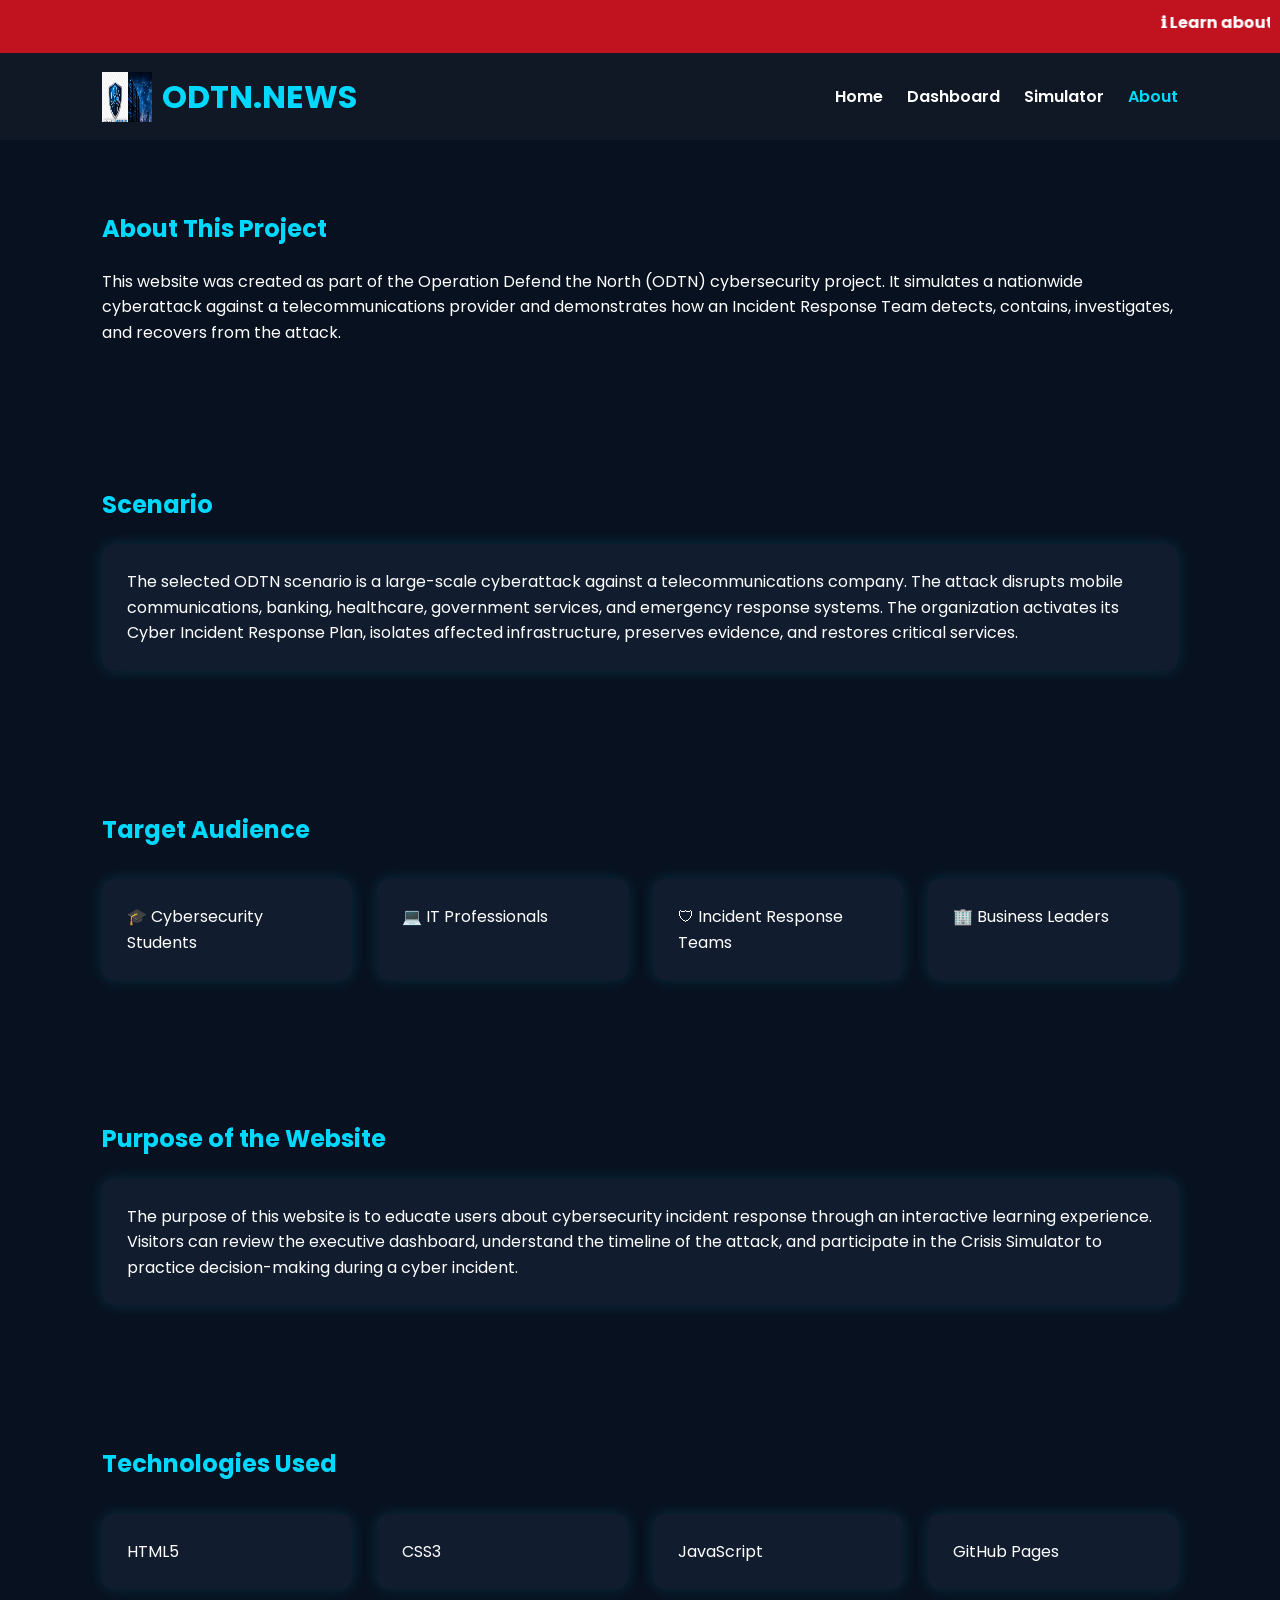
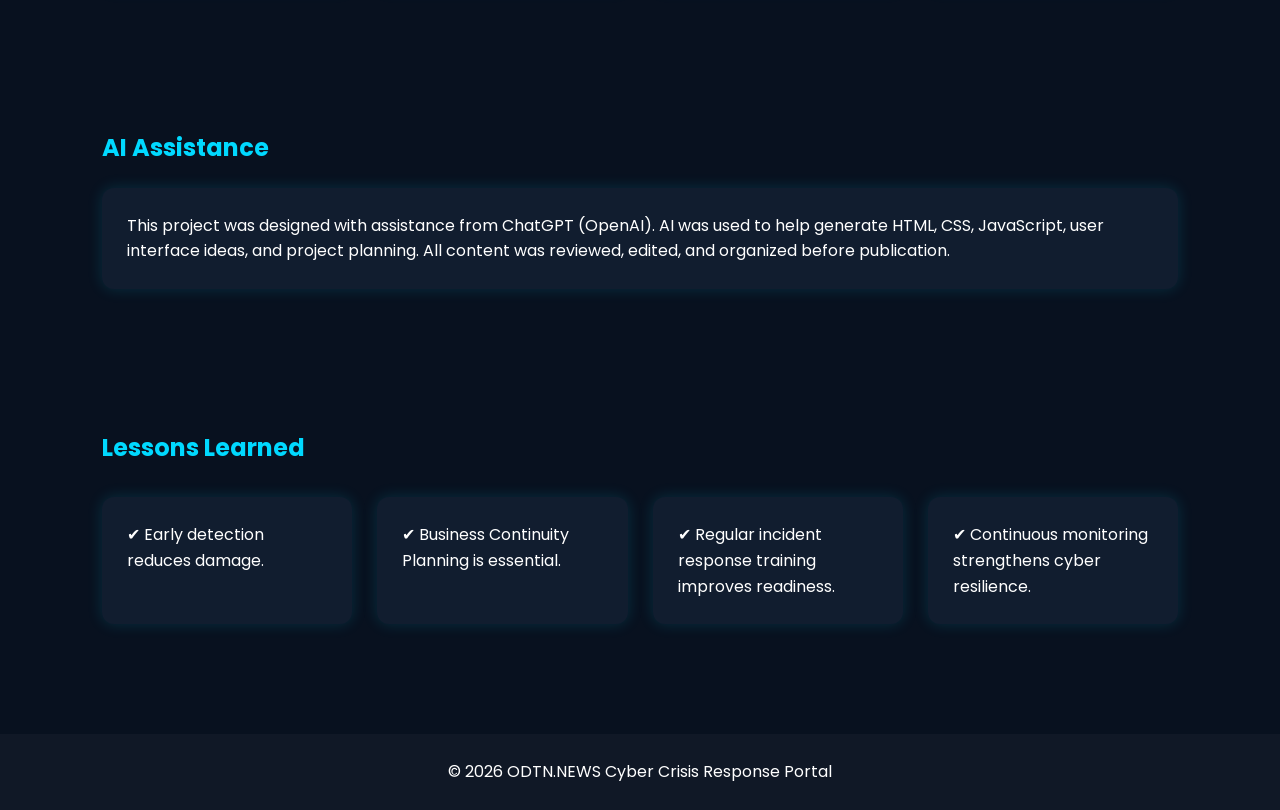
==== about.html @ 5b0d9b8c "Add files via upload" ====
<!DOCTYPE html>
<html lang="en">
<head>

<meta charset="UTF-8">
<meta name="viewport" content="width=device-width, initial-scale=1.0">

<title>About | ODTN.NEWS</title>

<link rel="stylesheet" href="style.css">
<link rel="icon" href="assets/favicon.ico">

</head>

<body>

<div class="ticker">

<marquee>

ℹ Learn about the ODTN Telecom Cyber Crisis Simulator and cybersecurity best practices.

</marquee>

</div>

<header>

<div class="logo">

<img src="assets/logo.png" alt="ODTN Logo">

<h1>ODTN.NEWS</h1>

</div>

<nav>

<a href="index.html">Home</a>
<a href="dashboard.html">Dashboard</a>
<a href="simulator.html">Simulator</a>
<a href="about.html" class="active">About</a>

</nav>

</header>

<section class="about">

<h2>About This Project</h2>

<p>

This website was created as part of the
Operation Defend the North (ODTN) cybersecurity project.

It simulates a nationwide cyberattack against a telecommunications
provider and demonstrates how an Incident Response Team
detects, contains, investigates, and recovers from the attack.

</p>

</section>

<section class="about">

<h2>Scenario</h2>

<div class="card">

<p>

The selected ODTN scenario is a large-scale cyberattack
against a telecommunications company.

The attack disrupts mobile communications,
banking,
healthcare,
government services,
and emergency response systems.

The organization activates its Cyber Incident Response Plan,
isolates affected infrastructure,
preserves evidence,
and restores critical services.

</p>

</div>

</section>

<section class="about">

<h2>Target Audience</h2>

<div class="cards">

<div class="card">

🎓 Cybersecurity Students

</div>

<div class="card">

💻 IT Professionals

</div>

<div class="card">

🛡 Incident Response Teams

</div>

<div class="card">

🏢 Business Leaders

</div>

</div>

</section>

<section class="about">

<h2>Purpose of the Website</h2>

<div class="card">

<p>

The purpose of this website is to educate users
about cybersecurity incident response
through an interactive learning experience.

Visitors can review the executive dashboard,
understand the timeline of the attack,
and participate in the Crisis Simulator
to practice decision-making during a cyber incident.

</p>

</div>

</section>

<section class="about">

<h2>Technologies Used</h2>

<div class="cards">

<div class="card">

HTML5

</div>

<div class="card">

CSS3

</div>

<div class="card">

JavaScript

</div>

<div class="card">

GitHub Pages

</div>

</div>

</section>

<section class="about">

<h2>AI Assistance</h2>

<div class="card">

<p>

This project was designed with assistance from
ChatGPT (OpenAI).

AI was used to help generate HTML,
CSS,
JavaScript,
user interface ideas,
and project planning.

All content was reviewed,
edited,
and organized before publication.

</p>

</div>

</section>

<section class="about">

<h2>Lessons Learned</h2>

<div class="cards">

<div class="card">

✔ Early detection reduces damage.

</div>

<div class="card">

✔ Business Continuity Planning is essential.

</div>

<div class="card">

✔ Regular incident response training improves readiness.

</div>

<div class="card">

✔ Continuous monitoring strengthens cyber resilience.

</div>

</div>

</section>

<footer>

<p>

© 2026 ODTN.NEWS

Cyber Crisis Response Portal

</p>

</footer>

</body>

</html>
---- style.css ----
/* ===============================
   ODTN.NEWS Cyber Crisis Portal
   =============================== */

@import url('https://fonts.googleapis.com/css2?family=Poppins:wght@300;400;600;700&display=swap');

*{
    margin:0;
    padding:0;
    box-sizing:border-box;
}

body{
    font-family:'Poppins',sans-serif;
    background:#08111f;
    color:white;
    line-height:1.6;
}

/* ---------- Breaking News ---------- */

.ticker{
    background:#c1121f;
    color:white;
    padding:10px;
    font-weight:bold;
}

/* ---------- Header ---------- */

header{
    display:flex;
    justify-content:space-between;
    align-items:center;
    padding:18px 8%;
    background:#101826;
    position:sticky;
    top:0;
    z-index:1000;
}

.logo{
    display:flex;
    align-items:center;
    gap:10px;
}

.logo img{
    width:50px;
    height:50px;
}

header h1{
    color:#00d9ff;
}

nav a{
    color:white;
    text-decoration:none;
    margin-left:20px;
    transition:.3s;
    font-weight:600;
}

nav a:hover,
nav a.active{
    color:#00d9ff;
}

/* ---------- Hero ---------- */

.hero{
    background:
        linear-gradient(rgba(8,17,31,.80),rgba(8,17,31,.80)),
        url("assets/hero.jpg");
    background-size:cover;
    background-position:center;
    min-height:80vh;

    display:flex;
    justify-content:center;
    align-items:center;

    text-align:center;
    padding:40px;
}

.overlay{
    max-width:850px;
}

.overlay h4{
    color:#ff5252;
    letter-spacing:2px;
    margin-bottom:15px;
}

.overlay h1{
    font-size:55px;
    margin-bottom:20px;
}

.overlay p{
    color:#d6d6d6;
    margin-bottom:35px;
}

/* ---------- Buttons ---------- */

.btn,
.btn2{

display:inline-block;
padding:14px 28px;
margin:10px;

border-radius:8px;

text-decoration:none;

font-weight:bold;

transition:.3s;

}

.btn{

background:#00d9ff;
color:black;

}

.btn:hover{

background:#00b4d8;
transform:translateY(-3px);

}

.btn2{

border:2px solid #00d9ff;
color:white;

}

.btn2:hover{

background:#00d9ff;
color:black;

}

/* ---------- Statistics ---------- */

.stats{

display:grid;

grid-template-columns:repeat(auto-fit,minmax(220px,1fr));

gap:25px;

padding:60px 8%;

}

/* ---------- Cards ---------- */

.cards{

display:grid;

grid-template-columns:repeat(auto-fit,minmax(250px,1fr));

gap:25px;

margin-top:30px;

}

.card{

background:#111d2f;

padding:25px;

border-radius:12px;

box-shadow:0 0 15px rgba(0,217,255,.15);

transition:.3s;

}

.card:hover{

transform:translateY(-8px);

box-shadow:0 0 25px rgba(0,217,255,.5);

}

.card h2,
.card h3{

color:#00d9ff;

margin-bottom:15px;

}

/* ---------- Sections ---------- */

.overview,
.features,
.dashboard,
.quiz,
.about{

padding:70px 8%;

}

.overview h2,
.features h2,
.dashboard h2,
.about h2{

color:#00d9ff;
margin-bottom:20px;

}

/* ---------- Timeline ---------- */

.timeline{

margin-top:30px;

}

.timeline-item{

background:#111d2f;

padding:20px;

margin-bottom:20px;

border-left:5px solid #00d9ff;

border-radius:8px;

}

/* ---------- Quiz ---------- */

.question{

background:#111d2f;

padding:25px;

border-radius:12px;

margin-bottom:30px;

}

.question button{

width:100%;

padding:14px;

margin-top:10px;

border:none;

border-radius:8px;

cursor:pointer;

background:#00d9ff;

font-weight:bold;

transition:.3s;

}

.question button:hover{

background:#00b4d8;

}

.result{

text-align:center;

font-size:24px;

margin-top:30px;

font-weight:bold;

}

/* ---------- Footer ---------- */

footer{

text-align:center;

padding:25px;

background:#101826;

margin-top:40px;

}

/* ---------- Animation ---------- */

.card{

animation:fade .8s ease;

}

@keyframes fade{

from{

opacity:0;
transform:translateY(25px);

}

to{

opacity:1;
transform:translateY(0);

}

}

/* ---------- Responsive ---------- */

@media(max-width:768px){

header{

flex-direction:column;

}

nav{

margin-top:15px;

}

.overlay h1{

font-size:34px;

}

.btn,
.btn2{

display:block;

margin:15px auto;

}

}
/* Progress Bar */

.progress{

width:100%;
height:30px;

background:#23324b;

border-radius:25px;

overflow:hidden;

margin-top:20px;

}

.progress-bar{

height:100%;

background:linear-gradient(90deg,#00d9ff,#00ff99);

display:flex;

align-items:center;

justify-content:center;

font-weight:bold;

color:black;

animation:load 2s ease;

}

@keyframes load{

from{

width:0;

}

}
.feedback{

margin-top:15px;

font-weight:bold;

color:#00d9ff;

}

.result{

margin-top:40px;

padding:30px;

background:#111d2f;

border-radius:10px;

text-align:center;

font-size:22px;

}
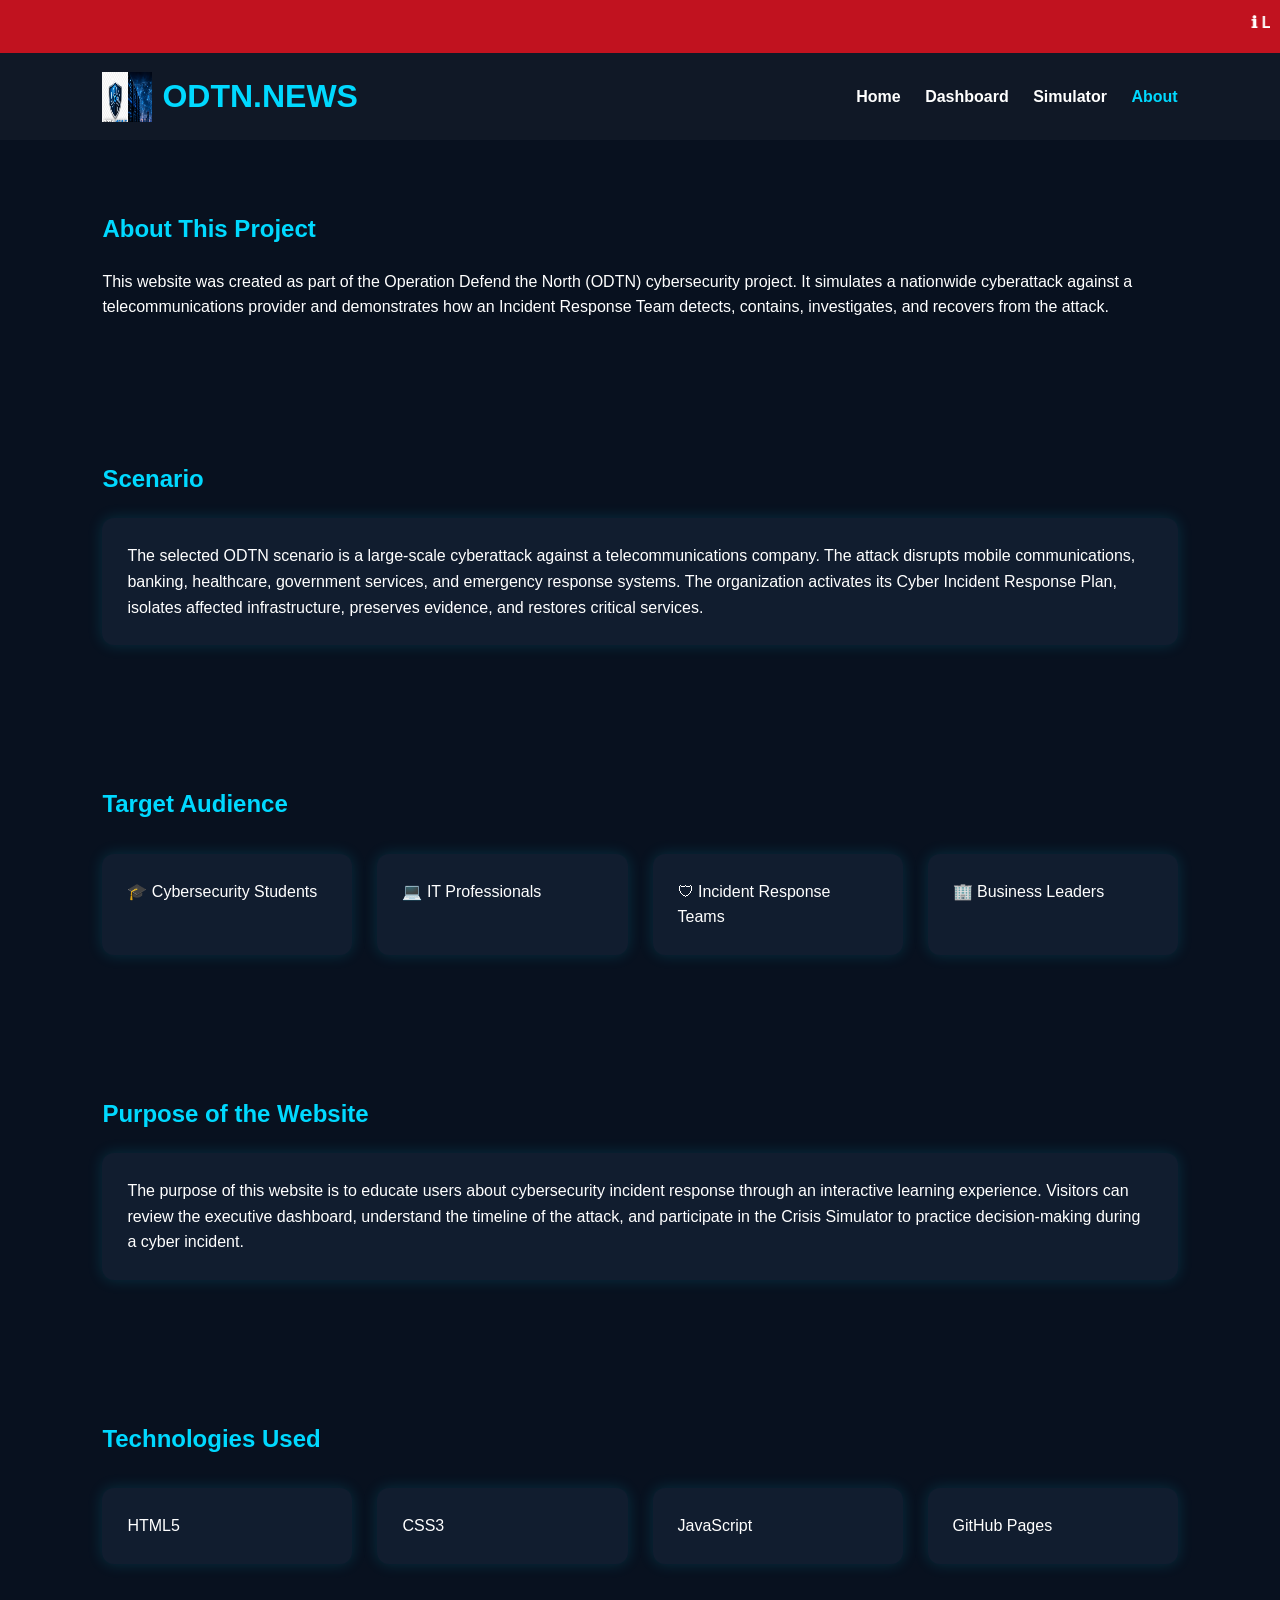
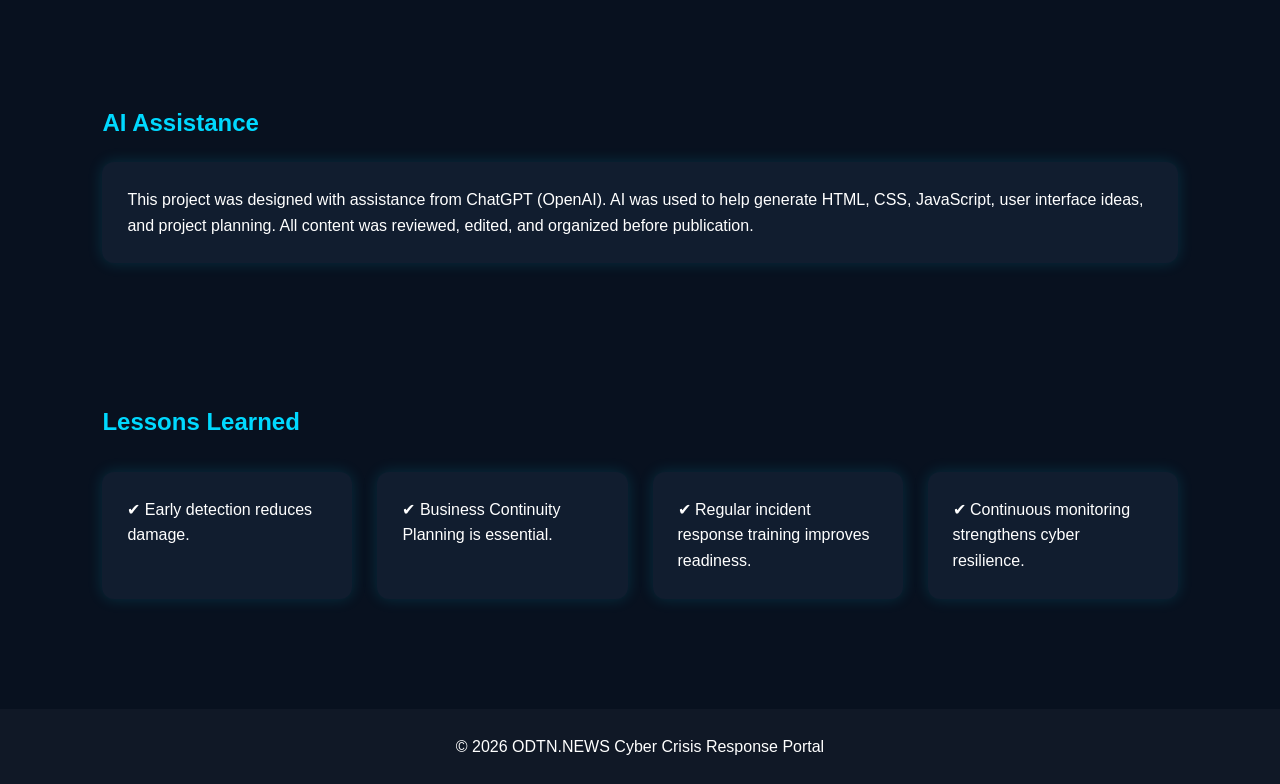
==== commit 1f4b0c39: "Update about.html" ====
--- a/about.html
+++ b/about.html
@@ -4,11 +4,12 @@
 
 <meta charset="UTF-8">
 <meta name="viewport" content="width=device-width, initial-scale=1.0">
+<meta http-equiv="Content-Security-Policy" content="default-src 'self'; script-src 'self'; style-src 'self' https://fonts.googleapis.com; font-src 'self' https://fonts.gstatic.com; img-src 'self'; connect-src 'self'; frame-ancestors 'none'; form-action 'self'; base-uri 'self'; object-src 'none'">
 
 <title>About | ODTN.NEWS</title>
 
 <link rel="stylesheet" href="style.css">
-<link rel="icon" href="assets/favicon.ico">
+<link rel="icon" href="assets/favicon.png">
 
 </head>
 
@@ -256,4 +257,4 @@
 
 </body>
 
-</html>+</html>
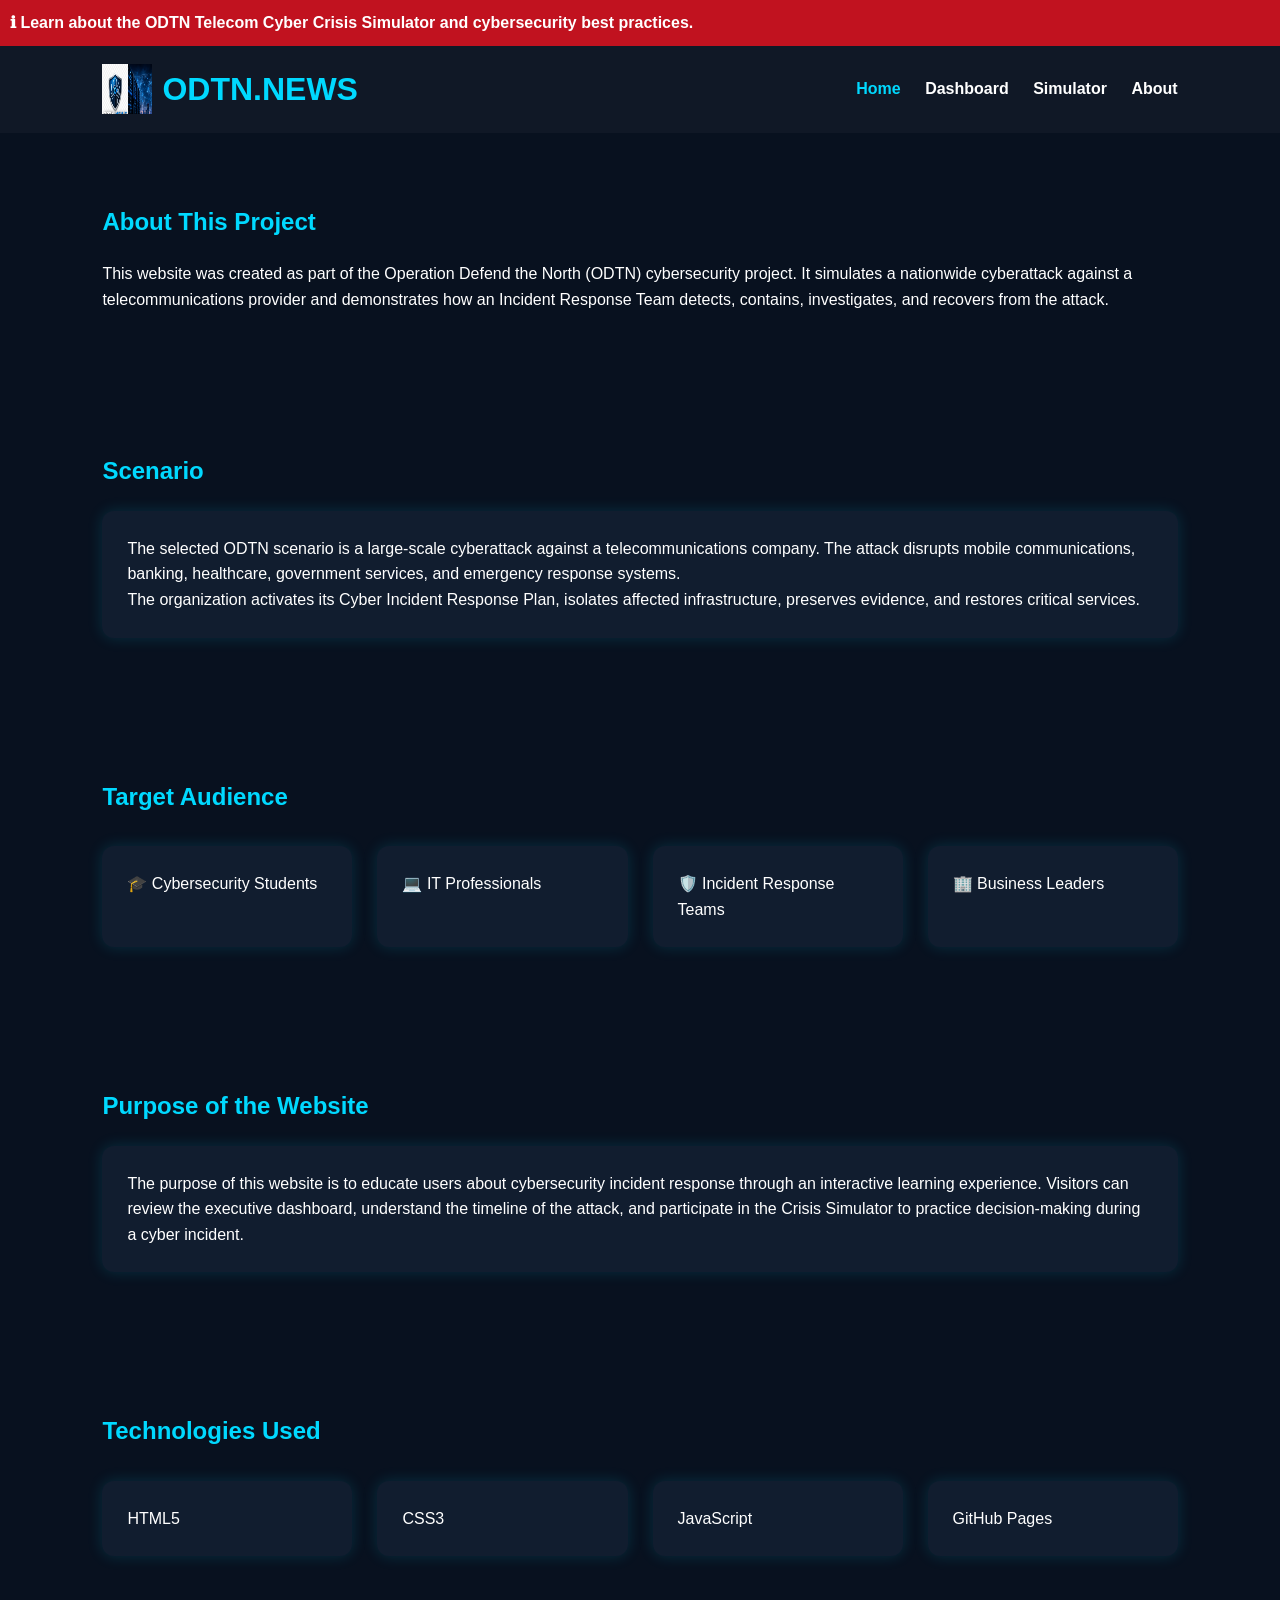
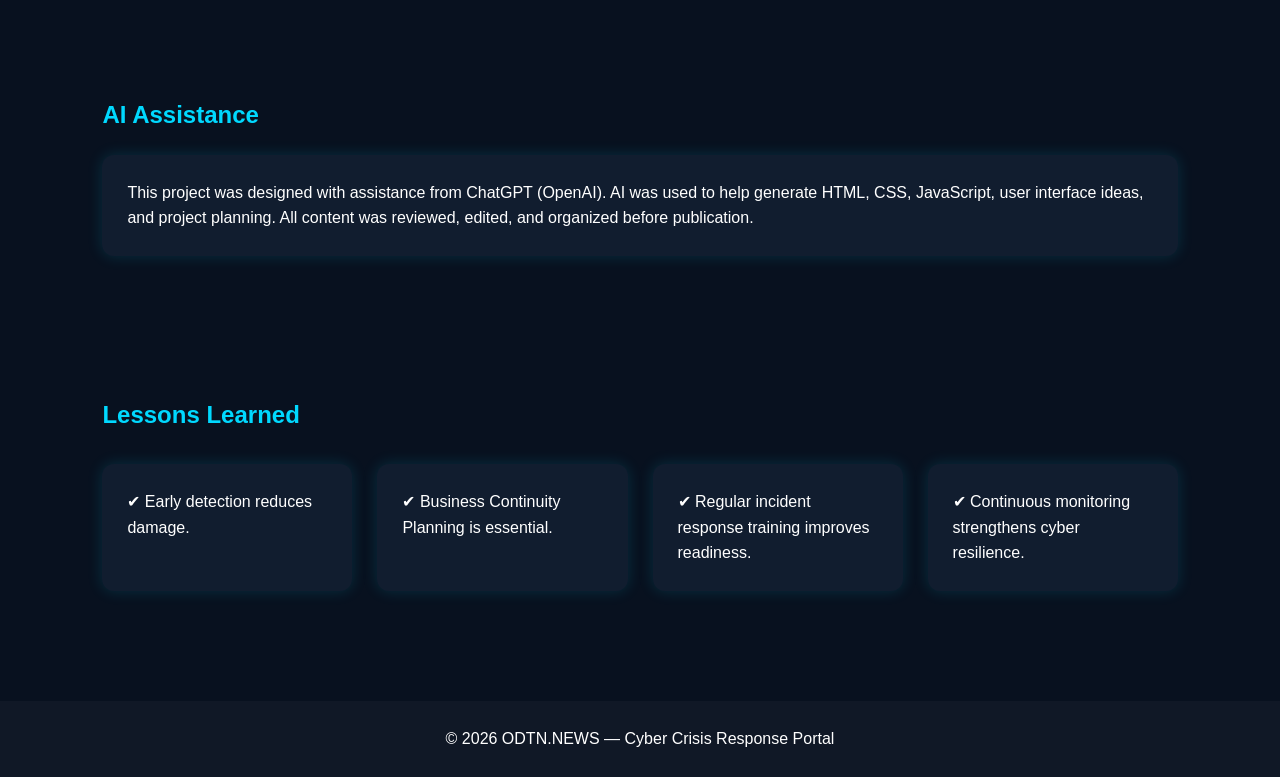
==== commit ae7a59fa: "Update about.html" ====
--- a/about.html
+++ b/about.html
@@ -1,260 +1,121 @@
 <!DOCTYPE html>
 <html lang="en">
 <head>
+    <meta charset="UTF-8">
+    <meta name="viewport" content="width=device-width, initial-scale=1.0">
+    <!-- Security Header: Prevents unauthorized inline scripts/resources -->
+    <meta http-equiv="Content-Security-Policy" content="default-src 'self'; style-src 'self' 'unsafe-inline'; img-src 'self' data:;">
+    
+    <title>Home | ODTN.NEWS</title>
 
-<meta charset="UTF-8">
-<meta name="viewport" content="width=device-width, initial-scale=1.0">
-<meta http-equiv="Content-Security-Policy" content="default-src 'self'; script-src 'self'; style-src 'self' https://fonts.googleapis.com; font-src 'self' https://fonts.gstatic.com; img-src 'self'; connect-src 'self'; frame-ancestors 'none'; form-action 'self'; base-uri 'self'; object-src 'none'">
-
-<title>About | ODTN.NEWS</title>
-
-<link rel="stylesheet" href="style.css">
-<link rel="icon" href="assets/favicon.png">
-
+    <link rel="stylesheet" href="style.css">
+    <link rel="icon" href="assets/favicon.ico">
 </head>
-
 <body>
 
-<div class="ticker">
+    <!-- Accessible Ticker replacing obsolete <marquee> -->
+    <div class="ticker" role="region" aria-label="Latest News Announcement">
+        <p class="ticker-text">
+            ℹ Learn about the ODTN Telecom Cyber Crisis Simulator and cybersecurity best practices.
+        </p>
+    </div>
 
-<marquee>
+    <header>
+        <div class="logo">
+            <img src="assets/logo.png" alt="Operation Defend the North (ODTN) Logo" width="50" height="50">
+            <h1>ODTN.NEWS</h1>
+        </div>
 
-ℹ Learn about the ODTN Telecom Cyber Crisis Simulator and cybersecurity best practices.
+        <nav aria-label="Main Navigation">
+            <a href="index.html" class="active" aria-current="page">Home</a>
+            <a href="dashboard.html">Dashboard</a>
+            <a href="simulator.html">Simulator</a>
+            <a href="about.html">About</a>
+        </nav>
+    </header>
 
-</marquee>
+    <main>
+        <section class="about">
+            <h2>About This Project</h2>
+            <p>
+                This website was created as part of the Operation Defend the North (ODTN) cybersecurity project. 
+                It simulates a nationwide cyberattack against a telecommunications provider and demonstrates 
+                how an Incident Response Team detects, contains, investigates, and recovers from the attack.
+            </p>
+        </section>
 
-</div>
+        <section class="about">
+            <h2>Scenario</h2>
+            <div class="card">
+                <p>
+                    The selected ODTN scenario is a large-scale cyberattack against a telecommunications company. 
+                    The attack disrupts mobile communications, banking, healthcare, government services, 
+                    and emergency response systems.
+                </p>
+                <p>
+                    The organization activates its Cyber Incident Response Plan, isolates affected infrastructure, 
+                    preserves evidence, and restores critical services.
+                </p>
+            </div>
+        </section>
 
-<header>
+        <section class="about">
+            <h2>Target Audience</h2>
+            <div class="cards">
+                <div class="card">🎓 Cybersecurity Students</div>
+                <div class="card">💻 IT Professionals</div>
+                <div class="card">🛡️ Incident Response Teams</div>
+                <div class="card">🏢 Business Leaders</div>
+            </div>
+        </section>
 
-<div class="logo">
+        <section class="about">
+            <h2>Purpose of the Website</h2>
+            <div class="card">
+                <p>
+                    The purpose of this website is to educate users about cybersecurity incident response 
+                    through an interactive learning experience. Visitors can review the executive dashboard, 
+                    understand the timeline of the attack, and participate in the Crisis Simulator to practice 
+                    decision-making during a cyber incident.
+                </p>
+            </div>
+        </section>
 
-<img src="assets/logo.png" alt="ODTN Logo">
+        <section class="about">
+            <h2>Technologies Used</h2>
+            <div class="cards">
+                <div class="card">HTML5</div>
+                <div class="card">CSS3</div>
+                <div class="card">JavaScript</div>
+                <div class="card">GitHub Pages</div>
+            </div>
+        </section>
 
-<h1>ODTN.NEWS</h1>
+        <section class="about">
+            <h2>AI Assistance</h2>
+            <div class="card">
+                <p>
+                    This project was designed with assistance from ChatGPT (OpenAI). AI was used to help generate HTML, 
+                    CSS, JavaScript, user interface ideas, and project planning. All content was reviewed, edited, 
+                    and organized before publication.
+                </p>
+            </div>
+        </section>
 
-</div>
+        <section class="about">
+            <h2>Lessons Learned</h2>
+            <div class="cards">
+                <div class="card">✔ Early detection reduces damage.</div>
+                <div class="card">✔ Business Continuity Planning is essential.</div>
+                <div class="card">✔ Regular incident response training improves readiness.</div>
+                <div class="card">✔ Continuous monitoring strengthens cyber resilience.</div>
+            </div>
+        </section>
+    </main>
 
-<nav>
-
-<a href="index.html">Home</a>
-<a href="dashboard.html">Dashboard</a>
-<a href="simulator.html">Simulator</a>
-<a href="about.html" class="active">About</a>
-
-</nav>
-
-</header>
-
-<section class="about">
-
-<h2>About This Project</h2>
-
-<p>
-
-This website was created as part of the
-Operation Defend the North (ODTN) cybersecurity project.
-
-It simulates a nationwide cyberattack against a telecommunications
-provider and demonstrates how an Incident Response Team
-detects, contains, investigates, and recovers from the attack.
-
-</p>
-
-</section>
-
-<section class="about">
-
-<h2>Scenario</h2>
-
-<div class="card">
-
-<p>
-
-The selected ODTN scenario is a large-scale cyberattack
-against a telecommunications company.
-
-The attack disrupts mobile communications,
-banking,
-healthcare,
-government services,
-and emergency response systems.
-
-The organization activates its Cyber Incident Response Plan,
-isolates affected infrastructure,
-preserves evidence,
-and restores critical services.
-
-</p>
-
-</div>
-
-</section>
-
-<section class="about">
-
-<h2>Target Audience</h2>
-
-<div class="cards">
-
-<div class="card">
-
-🎓 Cybersecurity Students
-
-</div>
-
-<div class="card">
-
-💻 IT Professionals
-
-</div>
-
-<div class="card">
-
-🛡 Incident Response Teams
-
-</div>
-
-<div class="card">
-
-🏢 Business Leaders
-
-</div>
-
-</div>
-
-</section>
-
-<section class="about">
-
-<h2>Purpose of the Website</h2>
-
-<div class="card">
-
-<p>
-
-The purpose of this website is to educate users
-about cybersecurity incident response
-through an interactive learning experience.
-
-Visitors can review the executive dashboard,
-understand the timeline of the attack,
-and participate in the Crisis Simulator
-to practice decision-making during a cyber incident.
-
-</p>
-
-</div>
-
-</section>
-
-<section class="about">
-
-<h2>Technologies Used</h2>
-
-<div class="cards">
-
-<div class="card">
-
-HTML5
-
-</div>
-
-<div class="card">
-
-CSS3
-
-</div>
-
-<div class="card">
-
-JavaScript
-
-</div>
-
-<div class="card">
-
-GitHub Pages
-
-</div>
-
-</div>
-
-</section>
-
-<section class="about">
-
-<h2>AI Assistance</h2>
-
-<div class="card">
-
-<p>
-
-This project was designed with assistance from
-ChatGPT (OpenAI).
-
-AI was used to help generate HTML,
-CSS,
-JavaScript,
-user interface ideas,
-and project planning.
-
-All content was reviewed,
-edited,
-and organized before publication.
-
-</p>
-
-</div>
-
-</section>
-
-<section class="about">
-
-<h2>Lessons Learned</h2>
-
-<div class="cards">
-
-<div class="card">
-
-✔ Early detection reduces damage.
-
-</div>
-
-<div class="card">
-
-✔ Business Continuity Planning is essential.
-
-</div>
-
-<div class="card">
-
-✔ Regular incident response training improves readiness.
-
-</div>
-
-<div class="card">
-
-✔ Continuous monitoring strengthens cyber resilience.
-
-</div>
-
-</div>
-
-</section>
-
-<footer>
-
-<p>
-
-© 2026 ODTN.NEWS
-
-Cyber Crisis Response Portal
-
-</p>
-
-</footer>
+    <footer>
+        <p>&copy; 2026 ODTN.NEWS — Cyber Crisis Response Portal</p>
+    </footer>
 
 </body>
-
 </html>
--- a/style.css
+++ b/style.css
@@ -398,6 +398,14 @@
 
 }
 
+.text-critical{
+color:red;
+}
+
+.progress-76{
+width:76%;
+}
+
 .progress-bar{
 
 height:100%;
@@ -451,4 +459,4 @@
 
 font-size:22px;
 
-}+}
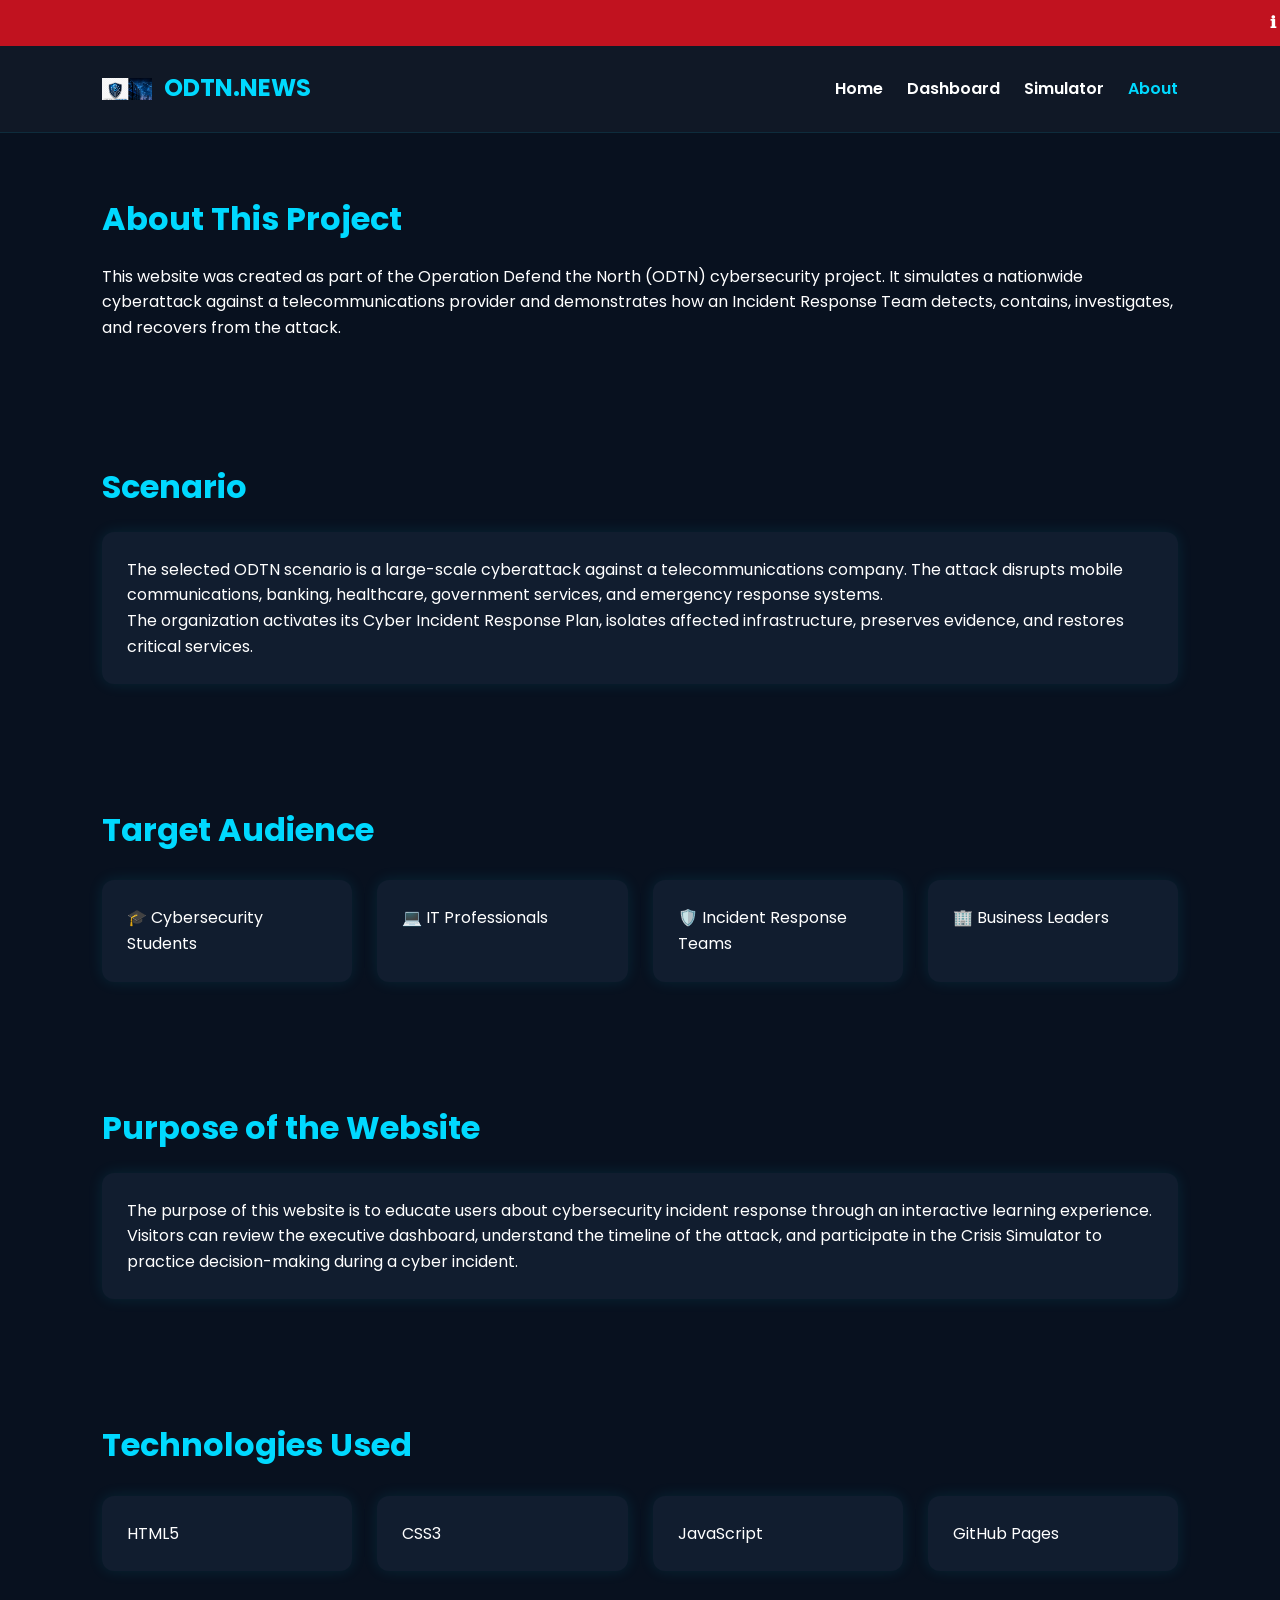
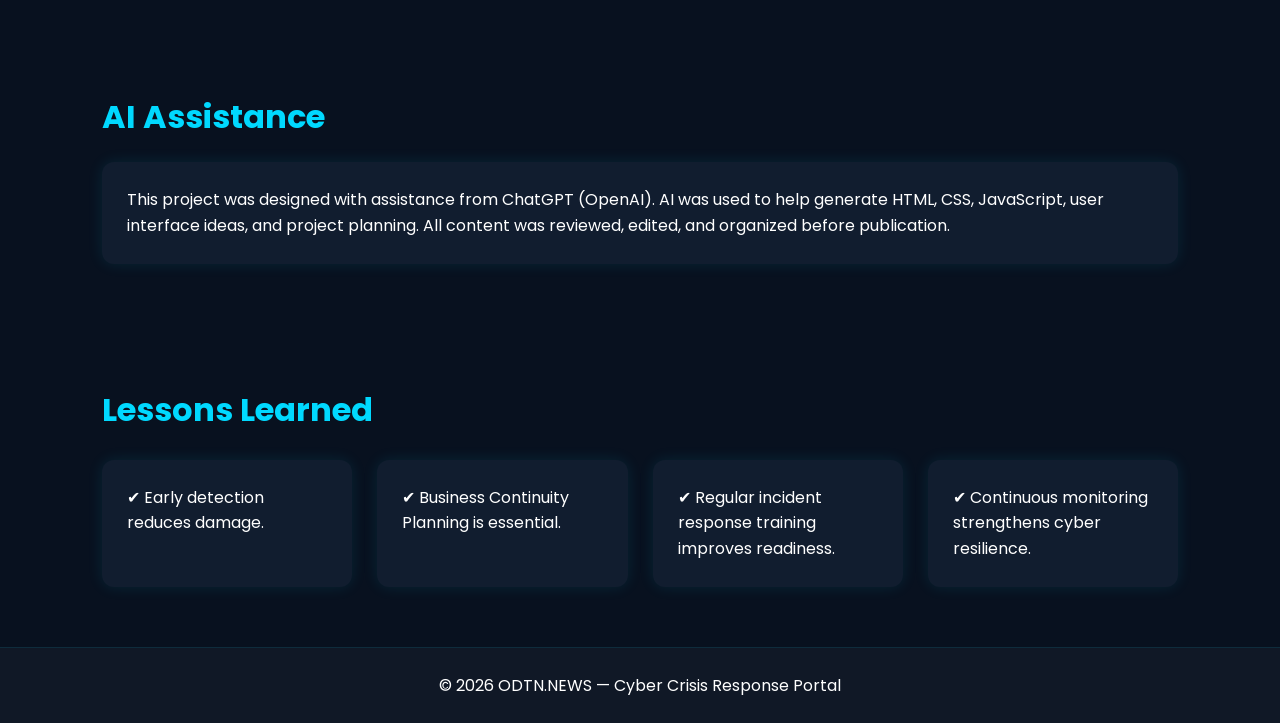
==== commit f147058f: "Update about.html" ====
--- a/about.html
+++ b/about.html
@@ -3,11 +3,8 @@
 <head>
     <meta charset="UTF-8">
     <meta name="viewport" content="width=device-width, initial-scale=1.0">
-    <!-- Security Header: Prevents unauthorized inline scripts/resources -->
-    <meta http-equiv="Content-Security-Policy" content="default-src 'self'; style-src 'self' 'unsafe-inline'; img-src 'self' data:;">
+    <title>About | ODTN.NEWS</title>
     
-    <title>Home | ODTN.NEWS</title>
-
     <link rel="stylesheet" href="style.css">
     <link rel="icon" href="assets/favicon.ico">
 </head>
@@ -27,10 +24,10 @@
         </div>
 
         <nav aria-label="Main Navigation">
-            <a href="index.html" class="active" aria-current="page">Home</a>
+            <a href="index.html">Home</a>
             <a href="dashboard.html">Dashboard</a>
             <a href="simulator.html">Simulator</a>
-            <a href="about.html">About</a>
+            <a href="about.html" class="active" aria-current="page">About</a>
         </nav>
     </header>
 
--- a/style.css
+++ b/style.css
@@ -4,459 +4,447 @@
 
 @import url('https://fonts.googleapis.com/css2?family=Poppins:wght@300;400;600;700&display=swap');
 
-*{
-    margin:0;
-    padding:0;
-    box-sizing:border-box;
-}
-
-body{
-    font-family:'Poppins',sans-serif;
-    background:#08111f;
-    color:white;
-    line-height:1.6;
-}
-
-/* ---------- Breaking News ---------- */
-
-.ticker{
-    background:#c1121f;
-    color:white;
-    padding:10px;
-    font-weight:bold;
-}
-
-/* ---------- Header ---------- */
-
-header{
-    display:flex;
-    justify-content:space-between;
-    align-items:center;
-    padding:18px 8%;
-    background:#101826;
-    position:sticky;
-    top:0;
-    z-index:1000;
-}
-
-.logo{
-    display:flex;
-    align-items:center;
-    gap:10px;
-}
-
-.logo img{
-    width:50px;
-    height:50px;
-}
-
-header h1{
-    color:#00d9ff;
-}
-
-nav a{
-    color:white;
-    text-decoration:none;
-    margin-left:20px;
-    transition:.3s;
-    font-weight:600;
+/* ---------- Reset & Base ---------- */
+* {
+    margin: 0;
+    padding: 0;
+    box-sizing: border-box;
+}
+
+body {
+    font-family: 'Poppins', sans-serif;
+    background-color: #08111f;
+    color: #ffffff;
+    line-height: 1.6;
+    min-height: 100vh;
+    display: flex;
+    flex-direction: column;
+}
+
+main {
+    flex: 1;
+}
+
+/* ---------- Breaking News Ticker (Replaces <marquee>) ---------- */
+.ticker {
+    background-color: #c1121f;
+    color: #ffffff;
+    padding: 10px;
+    font-weight: 600;
+    overflow: hidden;
+    white-space: nowrap;
+    position: relative;
+    width: 100%;
+}
+
+.ticker-text {
+    display: inline-block;
+    padding-left: 100%;
+    animation: ticker-scroll 25s linear infinite;
+}
+
+.ticker:hover .ticker-text {
+    animation-play-state: paused;
+}
+
+@keyframes ticker-scroll {
+    0% { transform: translate3d(0, 0, 0); }
+    100% { transform: translate3d(-100%, 0, 0); }
+}
+
+/* ---------- Header & Navigation ---------- */
+header {
+    display: flex;
+    justify-content: space-between;
+    align-items: center;
+    padding: 18px 8%;
+    background-color: #101826;
+    position: sticky;
+    top: 0;
+    z-index: 1000;
+    border-bottom: 1px solid rgba(0, 217, 255, 0.1);
+}
+
+.logo {
+    display: flex;
+    align-items: center;
+    gap: 12px;
+}
+
+.logo img {
+    width: 50px;
+    height: 50px;
+    object-fit: contain;
+}
+
+header h1 {
+    color: #00d9ff;
+    font-size: 1.5rem;
+    font-weight: 700;
+}
+
+nav a {
+    color: #ffffff;
+    text-decoration: none;
+    margin-left: 20px;
+    transition: color 0.3s ease;
+    font-weight: 600;
 }
 
 nav a:hover,
-nav a.active{
-    color:#00d9ff;
-}
-
-/* ---------- Hero ---------- */
-
-.hero{
-    background:
-        linear-gradient(rgba(8,17,31,.80),rgba(8,17,31,.80)),
-        url("assets/hero.jpg");
-    background-size:cover;
-    background-position:center;
-    min-height:80vh;
-
-    display:flex;
-    justify-content:center;
-    align-items:center;
-
-    text-align:center;
-    padding:40px;
-}
-
-.overlay{
-    max-width:850px;
-}
-
-.overlay h4{
-    color:#ff5252;
-    letter-spacing:2px;
-    margin-bottom:15px;
-}
-
-.overlay h1{
-    font-size:55px;
-    margin-bottom:20px;
-}
-
-.overlay p{
-    color:#d6d6d6;
-    margin-bottom:35px;
+nav a.active {
+    color: #00d9ff;
+}
+
+/* ---------- Hero Section ---------- */
+.hero {
+    background: linear-gradient(rgba(8, 17, 31, 0.85), rgba(8, 17, 31, 0.85)),
+                url("assets/hero.jpg") center/cover no-repeat;
+    min-height: 75vh;
+    display: flex;
+    justify-content: center;
+    align-items: center;
+    text-align: center;
+    padding: 40px 8%;
+}
+
+.overlay {
+    max-width: 850px;
+}
+
+.badge {
+    display: inline-block;
+    color: #ff5252;
+    background-color: rgba(255, 82, 82, 0.1);
+    border: 1px solid #ff5252;
+    padding: 4px 12px;
+    border-radius: 20px;
+    font-size: 0.85rem;
+    font-weight: 700;
+    letter-spacing: 1.5px;
+    margin-bottom: 15px;
+}
+
+.overlay h1 {
+    font-size: 3.2rem;
+    margin-bottom: 20px;
+    line-height: 1.2;
+}
+
+.overlay p {
+    color: #d6d6d6;
+    margin-bottom: 35px;
+    font-size: 1.1rem;
+}
+
+.hero-actions {
+    display: flex;
+    justify-content: center;
+    gap: 15px;
+    flex-wrap: wrap;
 }
 
 /* ---------- Buttons ---------- */
-
 .btn,
-.btn2{
-
-display:inline-block;
-padding:14px 28px;
-margin:10px;
-
-border-radius:8px;
-
-text-decoration:none;
-
-font-weight:bold;
-
-transition:.3s;
-
-}
-
-.btn{
-
-background:#00d9ff;
-color:black;
-
-}
-
-.btn:hover{
-
-background:#00b4d8;
-transform:translateY(-3px);
-
-}
-
-.btn2{
-
-border:2px solid #00d9ff;
-color:white;
-
-}
-
-.btn2:hover{
-
-background:#00d9ff;
-color:black;
-
-}
-
-/* ---------- Statistics ---------- */
-
-.stats{
-
-display:grid;
-
-grid-template-columns:repeat(auto-fit,minmax(220px,1fr));
-
-gap:25px;
-
-padding:60px 8%;
-
-}
-
-/* ---------- Cards ---------- */
-
-.cards{
-
-display:grid;
-
-grid-template-columns:repeat(auto-fit,minmax(250px,1fr));
-
-gap:25px;
-
-margin-top:30px;
-
-}
-
-.card{
-
-background:#111d2f;
-
-padding:25px;
-
-border-radius:12px;
-
-box-shadow:0 0 15px rgba(0,217,255,.15);
-
-transition:.3s;
-
-}
-
-.card:hover{
-
-transform:translateY(-8px);
-
-box-shadow:0 0 25px rgba(0,217,255,.5);
-
-}
-
-.card h2,
-.card h3{
-
-color:#00d9ff;
-
-margin-bottom:15px;
-
-}
-
-/* ---------- Sections ---------- */
-
+.btn2 {
+    display: inline-block;
+    padding: 14px 28px;
+    border-radius: 8px;
+    text-decoration: none;
+    font-weight: 700;
+    transition: all 0.3s ease;
+    cursor: pointer;
+    border: none;
+}
+
+.btn {
+    background-color: #00d9ff;
+    color: #08111f;
+}
+
+.btn:hover {
+    background-color: #00b4d8;
+    transform: translateY(-3px);
+    box-shadow: 0 5px 15px rgba(0, 217, 255, 0.3);
+}
+
+.btn2 {
+    border: 2px solid #00d9ff;
+    color: #ffffff;
+    background-color: transparent;
+}
+
+.btn2:hover {
+    background-color: #00d9ff;
+    color: #08111f;
+    transform: translateY(-3px);
+}
+
+/* ---------- Section Layouts ---------- */
 .overview,
 .features,
 .dashboard,
 .quiz,
-.about{
-
-padding:70px 8%;
-
+.about,
+.stats {
+    padding: 60px 8%;
 }
 
 .overview h2,
 .features h2,
 .dashboard h2,
-.about h2{
-
-color:#00d9ff;
-margin-bottom:20px;
-
+.quiz h2,
+.about h2 {
+    color: #00d9ff;
+    margin-bottom: 20px;
+    font-size: 2rem;
+}
+
+.subtitle {
+    color: #d6d6d6;
+    margin-bottom: 30px;
+}
+
+/* ---------- Cards & Statistics ---------- */
+.stats,
+.cards {
+    display: grid;
+    grid-template-columns: repeat(auto-fit, minmax(240px, 1fr));
+    gap: 25px;
+}
+
+.cards {
+    margin-top: 25px;
+}
+
+.card {
+    background-color: #111d2f;
+    padding: 25px;
+    border-radius: 12px;
+    box-shadow: 0 0 15px rgba(0, 217, 255, 0.1);
+    transition: transform 0.3s ease, box-shadow 0.3s ease;
+    animation: fade 0.8s ease;
+}
+
+.card:hover {
+    transform: translateY(-6px);
+    box-shadow: 0 0 25px rgba(0, 217, 255, 0.3);
+}
+
+.card h2,
+.card h3 {
+    color: #00d9ff;
+    margin-bottom: 12px;
+}
+
+/* Big Number Displays for Metrics */
+.stat-number,
+.stat-large {
+    font-size: 2.2rem;
+    font-weight: 700;
+    color: #ffffff;
+    display: block;
+    margin-bottom: 5px;
+}
+
+.card-list {
+    list-style: none;
+}
+
+.card-list .card {
+    font-weight: 600;
+}
+
+/* ---------- Text Helpers ---------- */
+.text-critical {
+    color: #ff5252 !important;
+}
+
+/* ---------- Progress Bar ---------- */
+.progress {
+    width: 100%;
+    height: 28px;
+    background-color: #23324b;
+    border-radius: 25px;
+    overflow: hidden;
+    margin-top: 20px;
+}
+
+.progress-bar {
+    height: 100%;
+    background: linear-gradient(90deg, #00d9ff, #00ff99);
+    display: flex;
+    align-items: center;
+    justify-content: center;
+    font-weight: 700;
+    color: #08111f;
+    animation: load 2s ease;
+    transition: width 1s ease-in-out;
+}
+
+@keyframes load {
+    from { width: 0; }
 }
 
 /* ---------- Timeline ---------- */
-
-.timeline{
-
-margin-top:30px;
-
-}
-
-.timeline-item{
-
-background:#111d2f;
-
-padding:20px;
-
-margin-bottom:20px;
-
-border-left:5px solid #00d9ff;
-
-border-radius:8px;
-
-}
-
-/* ---------- Quiz ---------- */
-
-.question{
-
-background:#111d2f;
-
-padding:25px;
-
-border-radius:12px;
-
-margin-bottom:30px;
-
-}
-
-.question button{
-
-width:100%;
-
-padding:14px;
-
-margin-top:10px;
-
-border:none;
-
-border-radius:8px;
-
-cursor:pointer;
-
-background:#00d9ff;
-
-font-weight:bold;
-
-transition:.3s;
-
-}
-
-.question button:hover{
-
-background:#00b4d8;
-
-}
-
-.result{
-
-text-align:center;
-
-font-size:24px;
-
-margin-top:30px;
-
-font-weight:bold;
-
+.timeline {
+    margin-top: 25px;
+}
+
+.timeline-item {
+    background-color: #111d2f;
+    padding: 20px;
+    margin-bottom: 15px;
+    border-left: 5px solid #00d9ff;
+    border-radius: 8px;
+}
+
+.timeline-item time {
+    font-weight: 700;
+    color: #00d9ff;
+    display: block;
+    margin-bottom: 5px;
+}
+
+/* ---------- Simulator / Quiz ---------- */
+.question-card,
+.question {
+    background-color: #111d2f;
+    padding: 25px;
+    border-radius: 12px;
+    margin-bottom: 25px;
+    box-shadow: 0 0 15px rgba(0, 217, 255, 0.1);
+}
+
+.button-group {
+    display: flex;
+    flex-direction: column;
+    gap: 10px;
+    margin-top: 15px;
+}
+
+.quiz-btn,
+.question button {
+    width: 100%;
+    padding: 14px;
+    border: none;
+    border-radius: 8px;
+    cursor: pointer;
+    background-color: #00d9ff;
+    color: #08111f;
+    font-weight: 700;
+    font-size: 1rem;
+    transition: all 0.3s ease;
+}
+
+.quiz-btn:hover:not(:disabled),
+.question button:hover:not(:disabled) {
+    background-color: #00b4d8;
+    transform: translateY(-2px);
+}
+
+.quiz-btn:disabled {
+    cursor: not-allowed;
+    opacity: 0.65;
+}
+
+/* Dynamic State Styling Applied by script.js */
+.quiz-btn.correct {
+    background-color: #00cc66 !important;
+    color: #ffffff !important;
+    opacity: 1 !important;
+}
+
+.quiz-btn.wrong {
+    background-color: #cc3333 !important;
+    color: #ffffff !important;
+    opacity: 1 !important;
+}
+
+.feedback {
+    margin-top: 15px;
+    font-weight: 600;
+    color: #00d9ff;
+}
+
+.result {
+    margin-top: 40px;
+    padding: 30px;
+    background-color: #111d2f;
+    border-radius: 12px;
+    text-align: center;
+    font-size: 1.4rem;
+    font-weight: 700;
+    border: 1px solid rgba(0, 217, 255, 0.2);
 }
 
 /* ---------- Footer ---------- */
-
-footer{
-
-text-align:center;
-
-padding:25px;
-
-background:#101826;
-
-margin-top:40px;
-
-}
-
-/* ---------- Animation ---------- */
-
-.card{
-
-animation:fade .8s ease;
-
-}
-
-@keyframes fade{
-
-from{
-
-opacity:0;
-transform:translateY(25px);
-
-}
-
-to{
-
-opacity:1;
-transform:translateY(0);
-
-}
-
-}
-
-/* ---------- Responsive ---------- */
-
-@media(max-width:768px){
-
-header{
-
-flex-direction:column;
-
-}
-
-nav{
-
-margin-top:15px;
-
-}
-
-.overlay h1{
-
-font-size:34px;
-
-}
-
-.btn,
-.btn2{
-
-display:block;
-
-margin:15px auto;
-
-}
-
-}
-/* Progress Bar */
-
-.progress{
-
-width:100%;
-height:30px;
-
-background:#23324b;
-
-border-radius:25px;
-
-overflow:hidden;
-
-margin-top:20px;
-
-}
-
-.text-critical{
-color:red;
-}
-
-.progress-76{
-width:76%;
-}
-
-.progress-bar{
-
-height:100%;
-
-background:linear-gradient(90deg,#00d9ff,#00ff99);
-
-display:flex;
-
-align-items:center;
-
-justify-content:center;
-
-font-weight:bold;
-
-color:black;
-
-animation:load 2s ease;
-
-}
-
-@keyframes load{
-
-from{
-
-width:0;
-
-}
-
-}
-.feedback{
-
-margin-top:15px;
-
-font-weight:bold;
-
-color:#00d9ff;
-
-}
-
-.result{
-
-margin-top:40px;
-
-padding:30px;
-
-background:#111d2f;
-
-border-radius:10px;
-
-text-align:center;
-
-font-size:22px;
-
-}
+footer {
+    text-align: center;
+    padding: 25px;
+    background-color: #101826;
+    margin-top: auto;
+    border-top: 1px solid rgba(0, 217, 255, 0.1);
+}
+
+/* ---------- Animations ---------- */
+@keyframes fade {
+    from {
+        opacity: 0;
+        transform: translateY(20px);
+    }
+    to {
+        opacity: 1;
+        transform: translateY(0);
+    }
+}
+
+/* ---------- Responsive Breakpoints ---------- */
+@media (max-width: 768px) {
+    header {
+        flex-direction: column;
+        padding: 15px 5%;
+    }
+
+    nav {
+        margin-top: 15px;
+        display: flex;
+        gap: 15px;
+        flex-wrap: wrap;
+        justify-content: center;
+    }
+
+    nav a {
+        margin-left: 0;
+    }
+
+    .overlay h1 {
+        font-size: 2.2rem;
+    }
+
+    .hero {
+        min-height: 60vh;
+        padding: 30px 5%;
+    }
+
+    .hero-actions {
+        flex-direction: column;
+        width: 100%;
+    }
+
+    .btn,
+    .btn2 {
+        width: 100%;
+        margin: 5px 0;
+        text-align: center;
+    }
+
+    .overview,
+    .features,
+    .dashboard,
+    .quiz,
+    .about,
+    .stats {
+        padding: 40px 5%;
+    }
+}
